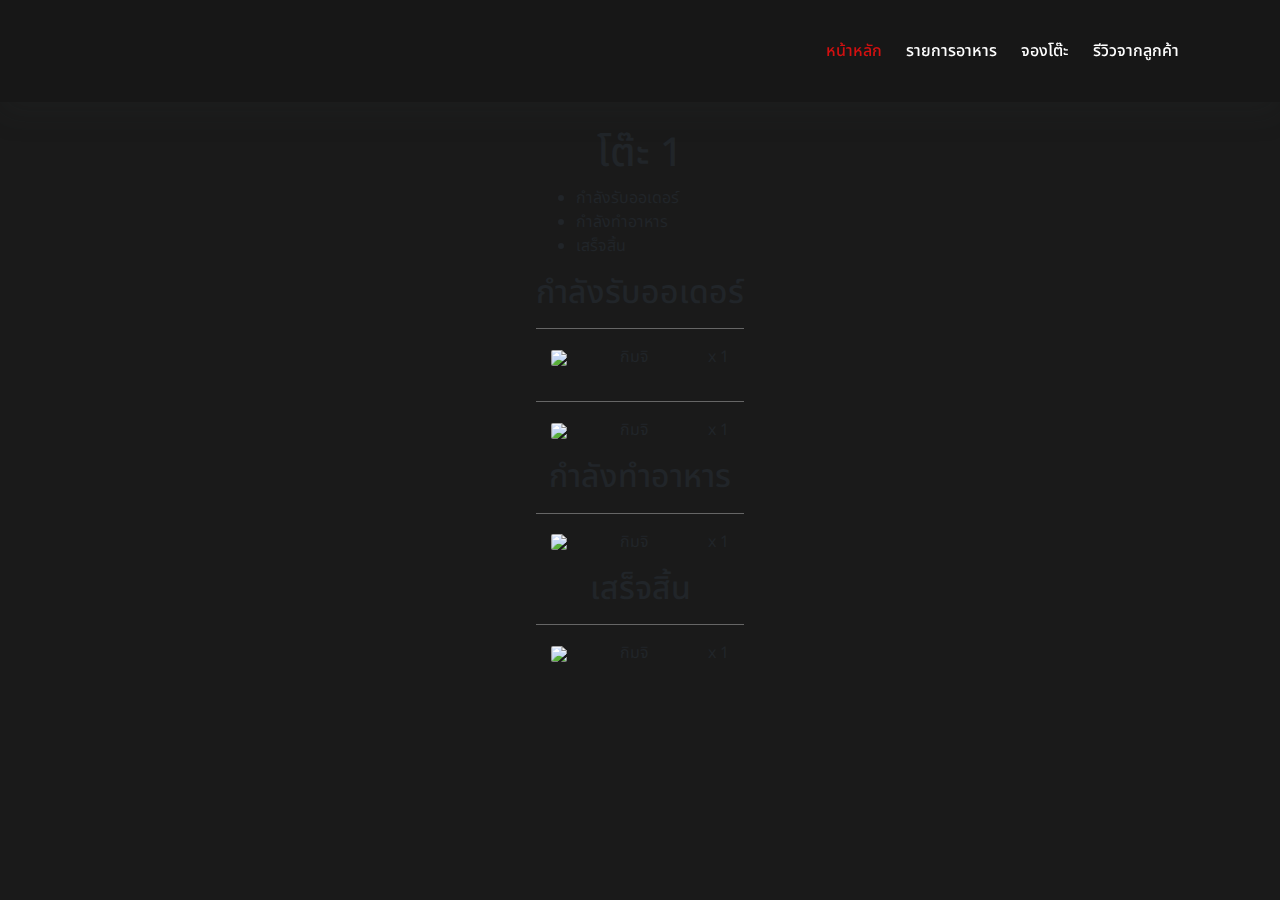
==== Check_status/index.html @ ddfcbe16 "Add files via upload" ====
<!DOCTYPE html>
<html lang="en">

<head>
    <meta charset="UTF-8">
    <link rel="icon" type="png" sizes="96x96" href="/Final_project/image_logo/logo.png" />
    <link href="styles.css" rel="stylesheet" />
    <meta name="viewport" content="width=device-width, initial-scale=1.0">
    <link rel='stylesheet' href='https://cdnjs.cloudflare.com/ajax/libs/twitter-bootstrap/4.1.3/css/bootstrap.min.css'>
    <link rel="stylesheet" href="/Final_project/Check_status/styles.css">
    <link rel="stylesheet" href="/Final_project/Check_status/stepbar.css">
    <!-- Font  -->
    <link rel="preconnect" href="https://fonts.googleapis.com">
    <link rel="preconnect" href="https://fonts.gstatic.com" crossorigin>
    <link href="https://fonts.googleapis.com/css2?family=Noto+Sans+Thai:wght@100..900&display=swap" rel="stylesheet">

    <title>Check_status</title>
</head>

<body style="background-color: #1a1a1a; font-family: Noto Sans Thai, sans-serif;">
    <div class="navigation-wrap start-header start-style">

        <div class="container">
            <div class="row">
                <div class="col-12">
                    <nav class="navbar navbar-expand-md navbar-light">

                        <a class="navbar-brand"><img src="/Final_project/image_logo/logotab2.png" alt=""></a>

                        <button class="navbar-toggler" type="button" data-toggle="collapse"
                            data-target="#navbarSupportedContent" aria-controls="navbarSupportedContent"
                            aria-expanded="false" aria-label="Toggle navigation">
                            <span class="navbar-toggler-icon"></span>
                        </button>

                        <div class="collapse navbar-collapse" id="navbarSupportedContent">
                            <ul class="navbar-nav ml-auto py-4 py-md-0">
                                <li class="nav-item pl-4 pl-md-0 ml-0 ml-md-4 active">
                                    <a class="nav-link" href="#">หน้าหลัก</a>
                                </li>
                                <li class="nav-item pl-4 pl-md-0 ml-0 ml-md-4">
                                    <a class="nav-link" href="#">รายการอาหาร</a>
                                </li>
                                <li class="nav-item pl-4 pl-md-0 ml-0 ml-md-4">
                                    <a class="nav-link" href="#">จองโต๊ะ</a>
                                </li>
                                <li class="nav-item pl-4 pl-md-0 ml-0 ml-md-4">
                                    <a class="nav-link" href="#">รีวิวจากลูกค้า</a>
                                </li>
                            </ul>
                        </div>

                    </nav>
                </div>
            </div>
        </div>
    </div>

    <div style="height: 130px;"></div>
    <div class="container">
        <h1 class="text-center">โต๊ะ 1</h1>
    </div>

    <div class="container">
        <div class="row justify-content-center">
            <div class="col-md-auto">
                <div class="progress-wrapper">
                    <div id="progress-bar-container">
                        <ul>
                            <li class="step step01 active">
                                <div class="step-inner">กำลังรับออเดอร์</div>
                            </li>
                            <li class="step step02">
                                <div class="step-inner">กำลังทำอาหาร</div>
                            </li>
                            <li class="step step03">
                                <div class="step-inner">เสร็จสิ้น</div>
                            </li>
                        </ul>
                        <div id="line">
                            <div id="line-progress"></div>
                        </div>
                        <!-- progress-bar-container -->
                        <div id="progress-content-section">
                            <div class="section-content step1 active">
                                <h2 class="text-center">กำลังรับออเดอร์</h2>
                                <hr>
                                <div class="container">
                                    <div class="row">
                                        <div class="col-sm">
                                            <div class="box"><img src="/Final_project/food/Kimchi.jpg" width="120%">
                                            </div>
                                        </div>
                                        <div class="col-sm">
                                            กิมจิ
                                        </div>
                                        <div class="col-sm">
                                            <p class="text-right">x 1</p>
                                        </div>
                                    </div>
                                </div>
                                <hr>
                                <div class="container">
                                    <div class="row">
                                        <div class="col-sm">
                                            <div class="box"><img src="/Final_project/food/Kimchi.jpg" width="120%">
                                            </div>
                                        </div>
                                        <div class="col-sm">
                                            กิมจิ
                                        </div>
                                        <div class="col-sm">
                                            <p class="text-right">x 1</p>
                                        </div>
                                    </div>
                                </div>


                            </div>
                            <div class="section-content step2">
                                <h2 class="text-center">กำลังทำอาหาร</h2>
                                <hr>
                                <div class="container">
                                    <div class="row">
                                        <div class="col-sm">
                                            <div class="box"><img src="/Final_project/food/Kimchi.jpg" width="120%">
                                            </div>
                                        </div>
                                        <div class="col-sm">
                                            กิมจิ
                                        </div>
                                        <div class="col-sm">
                                            <p class="text-right">x 1</p>
                                        </div>
                                    </div>
                                </div>
                            </div>
                            <div class="section-content step3">
                                <h2 class="text-center">เสร็จสิ้น</h2>
                                <hr>
                                <div class="container">
                                    <div class="row">
                                        <div class="col-sm">
                                            <div class="box"><img src="/Final_project/food/Kimchi.jpg" width="120%">
                                            </div>
                                        </div>
                                        <div class="col-sm">
                                            กิมจิ
                                        </div>
                                        <div class="col-sm">
                                            <p class="text-right">x 1</p>
                                        </div>
                                    </div>
                                </div>
                            </div>
                        </div>
                    </div>
                </div>
            </div>
        </div>
    </div>



    <!-- --------------------------------------------------------------------------------- -->



    <!-- partial -->
    <script src='https://cdnjs.cloudflare.com/ajax/libs/jquery/3.3.1/jquery.min.js'></script>
    <script src='https://stackpath.bootstrapcdn.com/bootstrap/4.1.3/js/bootstrap.min.js'></script>
    <script src="/Final_project/Check_status/scripts.js"></script>

</body>

</html>
---- Check_status/styles.css ----
/* Please ❤ this if you like it! */


html {
	background-color: #1a1a1a;
	font-family: Noto Sans Thai, sans-serif;
}

body {
	/* font-family: Noto Sans Thai, sans-serif; */
	font-size: 16px;
	line-height: 24px;
	font-weight: 400;
	background-position: center;
	background-repeat: repeat;
	background-size: 7%;
	background-color: #ffffff;
	overflow-x: hidden;
	transition: all 200ms linear;
}

h1 {
	color: #ffffff;
}

.card {
	color: #000000;
}

img {
	border-radius: 12%;
}

hr {
  border: none;
  height: 1.2px;
  /* Set the hr color */
  background-color: #727272;  /* Modern Browsers */
}
/* #Navigation
================================================== */

.start-header {
	opacity: 1;
	transform: translateY(0);
	padding: 8px 0;
	box-shadow: 0 10px 30px 0 rgba(50, 53, 54, 0.15);
	-webkit-transition: all 0.3s ease-out;
	transition: all 0.3s ease-out;
	background-color: hsl(0, 0%, 9%);
	color: #fff;
}

.start-header.scroll-on {
	box-shadow: 0 5px 10px 0 rgba(26, 27, 27, 0.15);
	padding: 5px 0;
	-webkit-transition: all 0.3s ease-out;
	transition: all 0.3s ease-out;
}

.start-header.scroll-on .navbar-brand img {
	height: 50px;
	-webkit-transition: all 0.3s ease-out;
	transition: all 0.3s ease-out;
}

.navigation-wrap {
	position: fixed;
	width: 100%;
	top: 0;
	left: 0;
	z-index: 1000;
	-webkit-transition: all 0.3s ease-out;
	transition: all 0.3s ease-out;
}

.navbar {
	padding: 0;
}

.navbar-brand img { 
	height: 60px;
	width: auto;
	display: block;
	-webkit-transition: all 0.3s ease-out;
	transition: all 0.3s ease-out;
}

.navbar-toggler {
	float: right;
	border: none;
	padding-right: 0;
}

.navbar-toggler:active,
.navbar-toggler:focus {
	outline: none;
}

.navbar-light .navbar-toggler-icon {
	width: 24px;
	height: 17px;
	background-image: none;
	position: relative;
	border-bottom: 1px solid #ffffff;
	transition: all 300ms linear;
}

.navbar-light .navbar-toggler-icon:after,
.navbar-light .navbar-toggler-icon:before {
	width: 24px;
	position: absolute;
	height: 1px;
	background-color: #ffffff;
	top: 0;
	left: 0;
	content: '';
	z-index: 2;
	transition: all 300ms linear;
}

.navbar-light .navbar-toggler-icon:after {
	top: 8px;
}

.navbar-toggler[aria-expanded="true"] .navbar-toggler-icon:after {
	transform: rotate(45deg);
}

.navbar-toggler[aria-expanded="true"] .navbar-toggler-icon:before {
	transform: translateY(8px) rotate(-45deg);
}

.navbar-toggler[aria-expanded="true"] .navbar-toggler-icon {
	border-color: transparent;
}

.nav-link {
	color: #ffffff !important;
	font-weight: 500;
	transition: all 200ms linear;
}

.nav-item:hover .nav-link {
	color: #D31010 !important;
}

.nav-item.active .nav-link {
	color: #D31010 !important;
}

.nav-link {
	position: relative;
	padding: 5px 0 !important;
	display: inline-block;
}

.nav-item:after {
	position: absolute;
	bottom: -5px;
	left: 0;
	width: 100%;
	height: 2px;
	content: '';
	background-color: #D31010;
	opacity: 0;
	transition: all 200ms linear;
}

.nav-item:hover:after {
	bottom: 0;
	opacity: 1;
}

.nav-item.active:hover:after {
	opacity: 0;
	color: #ad0202;
}

.nav-item {
	position: relative;
	transition: all 200ms linear;
}




/* #Media
================================================== */

@media (max-width: 1000px) {
	h1 {
		font-size: 38px;
	}

	.nav-item:after {
		display: none;
	}

	.nav-item::before {
		content: "";
		position: absolute;
		top: 15px;
		width: 11px;
		height: 1px;
		border: none;
	}

	.dropdown-toggle::after {
		position: absolute;
		display: block;
		top: 10px;
		left: -23px;
		width: 1px;
		height: 11px;
		content: "";
		border: none;
		background-color: #000;
		/* vertical-align: 0; */
		transition: all 200ms linear;
	}

	.dropdown-toggle[aria-expanded="true"]::after {
		transform: rotate(90deg);
		opacity: 0;
	}

	.dropdown-menu {
		padding: 0 !important;
		background-color: transparent;
		box-shadow: none;
		transition: all 200ms linear;
	}

	.dropdown-toggle[aria-expanded="true"]+.dropdown-menu {
		margin-top: 10px !important;
		margin-bottom: 20px !important;
	}
}

/* -------------------------------------------------------------- */
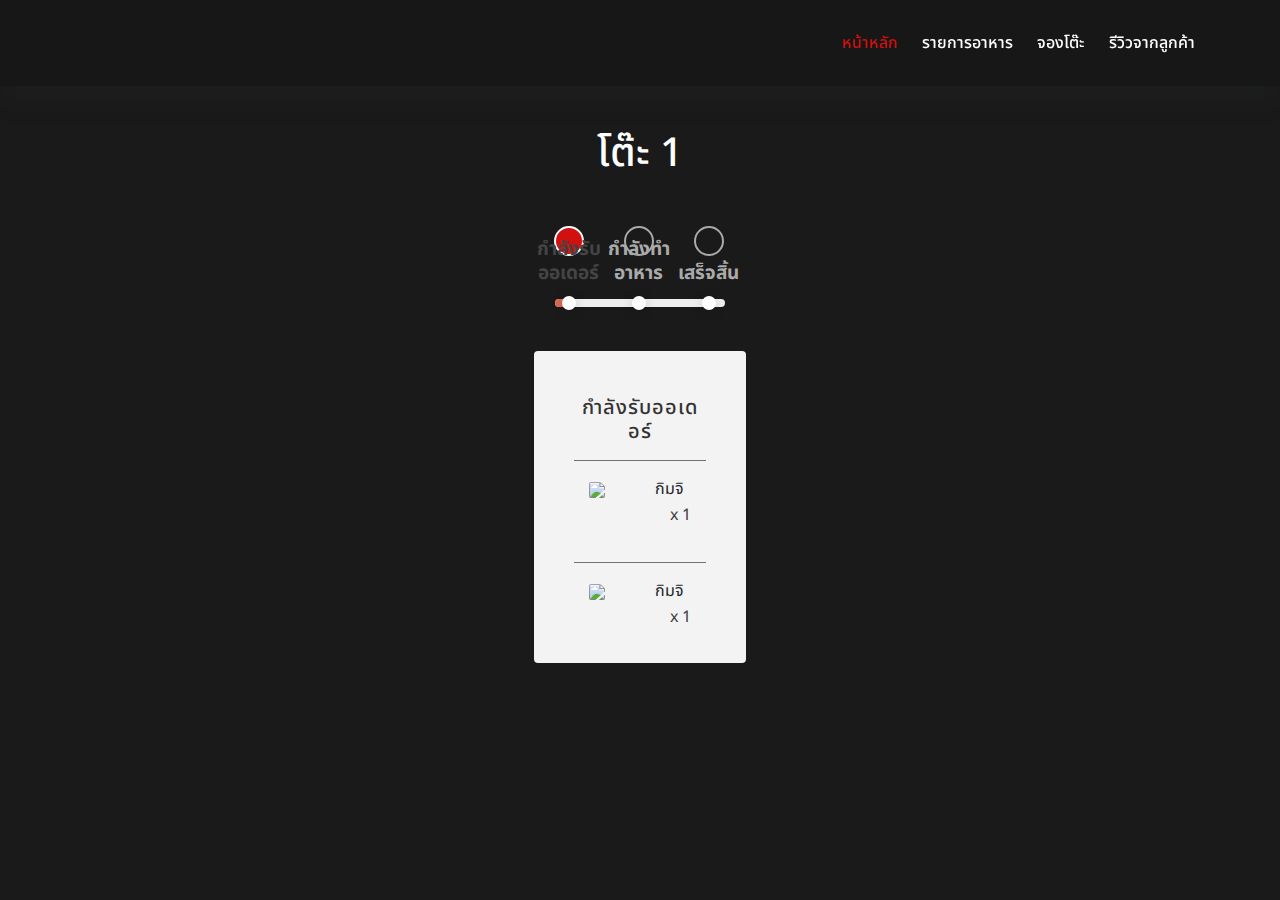
==== commit ecdd3e6e: "test" ====
--- a/Check_status/index.html
+++ b/Check_status/index.html
@@ -7,8 +7,8 @@
     <link href="styles.css" rel="stylesheet" />
     <meta name="viewport" content="width=device-width, initial-scale=1.0">
     <link rel='stylesheet' href='https://cdnjs.cloudflare.com/ajax/libs/twitter-bootstrap/4.1.3/css/bootstrap.min.css'>
-    <link rel="stylesheet" href="/Final_project/Check_status/styles.css">
-    <link rel="stylesheet" href="/Final_project/Check_status/stepbar.css">
+    <link rel="stylesheet" href="./styles.css">
+    <link rel="stylesheet" href="./stepbar.css">
     <!-- Font  -->
     <link rel="preconnect" href="https://fonts.googleapis.com">
     <link rel="preconnect" href="https://fonts.gstatic.com" crossorigin>
@@ -25,7 +25,7 @@
                 <div class="col-12">
                     <nav class="navbar navbar-expand-md navbar-light">
 
-                        <a class="navbar-brand"><img src="/Final_project/image_logo/logotab2.png" alt=""></a>
+                        <a class="navbar-brand"><img src="./image_logo/logotab2.png" alt=""></a>
 
                         <button class="navbar-toggler" type="button" data-toggle="collapse"
                             data-target="#navbarSupportedContent" aria-controls="navbarSupportedContent"
@@ -169,7 +169,7 @@
     <!-- partial -->
     <script src='https://cdnjs.cloudflare.com/ajax/libs/jquery/3.3.1/jquery.min.js'></script>
     <script src='https://stackpath.bootstrapcdn.com/bootstrap/4.1.3/js/bootstrap.min.js'></script>
-    <script src="/Final_project/Check_status/scripts.js"></script>
+    <script src="./scripts.js"></script>
 
 </body>
 
--- a/Check_status/stepbar.css
+++ b/Check_status/stepbar.css
@@ -0,0 +1,168 @@
+* {
+    margin: 0;
+    padding: 0;
+}
+
+#progress-bar-container li .step-inner {
+    position: absolute;
+    width: 100%;
+    bottom: 0;
+    font-size: 19px;
+}
+
+#progress-bar-container li.active,
+#progress-bar-container li:hover {
+    color: #444;
+}
+
+#progress-bar-container li::after {
+    content: " ";
+    display: block;
+    width: 10px;
+    height: 10px;
+    background-color: #777;
+    margin: auto;
+    border: 7px solid #fff;
+    border-radius: 50%;
+    margin-top: 40px;
+    box-shadow: 0 2px 13px -1px rgba(0, 0, 0, 0.2);
+    transition: all ease 0.25s;
+}
+
+#progress-bar-container li:hover::after {
+    background: #555;
+}
+
+#progress-bar-container li.active::after {
+    background: #207893;
+}
+
+#progress-bar-container #line {
+    width: 80%;
+    margin: auto;
+    background-color: #eee;
+    height: 8px;
+    position: absolute;
+    left: 10%;
+    top: 48px;
+    z-index: 1;
+    border-radius: 50px;
+    transition: all ease 0.75s;
+}
+
+#progress-bar-container #line-progress {
+    content: " ";
+    width: 8%;
+    height: 100%;
+    background-color: #da6952;
+    background: linear-gradient(to right #feffff 0%, #2ea3b7 100%);
+    position: absolute;
+    z-index: 2;
+    border-radius: 50px;
+    transition: 0.6s cubic-bezier(0.68, -0.55, 0.265, 1.25);
+}
+
+#progress-content-section {
+    position: relative;
+    top: 100px;
+    width: 100%;
+    margin: auto;
+    background: #f3f3f3;
+    border-radius: 4px;
+}
+
+#progress-content-section .section-content {
+    padding: 30px 40px;
+    /* text-align: center; */
+}
+
+.section-content h2 {
+    font-size: 20px;
+    text-transform: uppercase;
+    color: #333;
+    letter-spacing: 1px;
+}
+
+.section-content p {
+    font-size: 16px;
+    line-height: 1.8rem;
+    color: #3e3a3a;
+}
+
+.section-content {
+    display: none;
+    animation: FadeinUp 0.7s ease 1 forwards;
+    transform: translateY(15px);
+    opacity: 0;
+}
+
+.section-content.active {
+    display: block;
+    opacity: 1;
+}
+
+.progress-wrapper {
+    margin: auto;
+    max-width: 1080px;
+}
+
+#progress-bar-container {
+    position: relative;
+    width: 90%;
+    margin: auto;
+    height: 100%;
+    margin-top: 65px;
+}
+
+#progress-bar-container ul {
+    padding-top: 15px;
+    z-index: 999;
+    position: absolute;
+    width: 100%;
+    margin-top: -40px;
+}
+
+#progress-bar-container li::before {
+    content: " ";
+    display: block;
+    margin: auto;
+    width: 30px;
+    height: 30px;
+    border-radius: 50%;
+    border: 2px solid #aaa;
+    transition: all ease 0.3s;
+}
+
+#progress-bar-container li.active::before,
+#progress-bar-container li:hover::before {
+    border: 2px solid #fff;
+    background-color: #D31010;
+}
+
+#progress-bar-container li {
+    list-style: none;
+    float: left;
+    width: 33%;
+    text-align: center;
+    color: #aaa;
+    text-transform: uppercase;
+    font-size: 11px;
+    cursor: pointer;
+    font-weight: 700;
+    transition: all ease 0.2s;
+    vertical-align: bottom;
+    height: 60px;
+    position: relative;
+}
+
+@keyframes FadeInUp {
+    0% {
+        transform: translateY(15px);
+        opacity: 0;
+    }
+
+    100% {
+        transform: translateY(0px);
+        opacity: 1;
+    }
+}